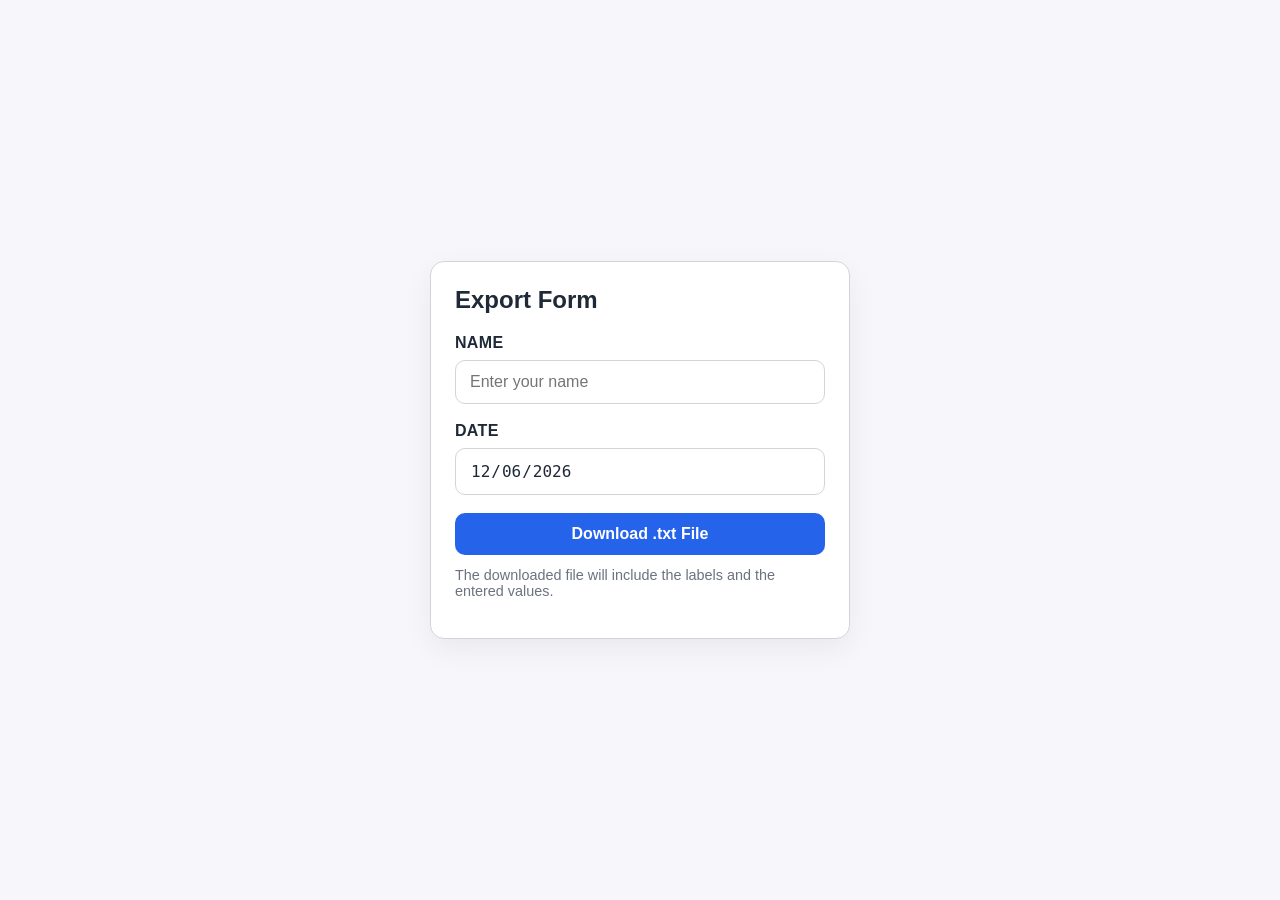
==== form.html @ e6351b22 "Add iframe-friendly form page as form.html" ====
<!doctype html>
<html lang="en">
<head>
  <meta charset="UTF-8" />
  <meta name="viewport" content="width=device-width, initial-scale=1.0" />
  <title>Name and Date Export</title>
  <style>
    :root {
      color-scheme: light;
      --bg: #f7f7fb;
      --card: #ffffff;
      --text: #1f2937;
      --muted: #6b7280;
      --border: #d1d5db;
      --accent: #2563eb;
      --accent-hover: #1d4ed8;
    }

    * { box-sizing: border-box; }

    body {
      margin: 0;
      font-family: Arial, Helvetica, sans-serif;
      background: var(--bg);
      color: var(--text);
      min-height: 100vh;
      display: grid;
      place-items: center;
      padding: 24px;
    }

    .card {
      width: 100%;
      max-width: 420px;
      background: var(--card);
      border: 1px solid var(--border);
      border-radius: 14px;
      padding: 24px;
      box-shadow: 0 10px 30px rgba(0, 0, 0, 0.06);
    }

    h1 {
      margin: 0 0 20px;
      font-size: 1.5rem;
    }

    .field {
      display: flex;
      flex-direction: column;
      gap: 8px;
      margin-bottom: 18px;
    }

    label {
      font-weight: 700;
      letter-spacing: 0.02em;
    }

    input {
      width: 100%;
      padding: 12px 14px;
      border: 1px solid var(--border);
      border-radius: 10px;
      font-size: 1rem;
      color: var(--text);
      background: #fff;
    }

    input:focus {
      outline: 2px solid rgba(37, 99, 235, 0.2);
      border-color: var(--accent);
    }

    button {
      width: 100%;
      border: 0;
      border-radius: 10px;
      padding: 12px 16px;
      font-size: 1rem;
      font-weight: 700;
      cursor: pointer;
      color: white;
      background: var(--accent);
    }

    button:hover {
      background: var(--accent-hover);
    }

    .hint {
      margin-top: 12px;
      color: var(--muted);
      font-size: 0.9rem;
    }
  </style>
</head>
<body>
  <main class="card">
    <h1>Export Form</h1>

    <div class="field">
      <label for="name">NAME</label>
      <input id="name" name="name" type="text" placeholder="Enter your name" />
    </div>

    <div class="field">
      <label for="date">DATE</label>
      <input id="date" name="date" type="date" readonly />
    </div>

    <button id="downloadBtn" type="button">Download .txt File</button>
    <p class="hint">The downloaded file will include the labels and the entered values.</p>
  </main>

  <script>
    const nameInput = document.getElementById('name');
    const dateInput = document.getElementById('date');
    const downloadBtn = document.getElementById('downloadBtn');

    const today = new Date();
    const localDate = new Date(today.getTime() - today.getTimezoneOffset() * 60000)
      .toISOString()
      .split('T')[0];

    dateInput.value = localDate;

    downloadBtn.addEventListener('click', () => {
      const content = `NAME\n${nameInput.value || ''}\n\nDATE\n${dateInput.value}`;
      const blob = new Blob([content], { type: 'text/plain;charset=utf-8' });
      const url = URL.createObjectURL(blob);
      const link = document.createElement('a');

      link.href = url;
      link.download = 'form-data.txt';
      document.body.appendChild(link);
      link.click();
      link.remove();
      URL.revokeObjectURL(url);
    });
  </script>
</body>
</html>
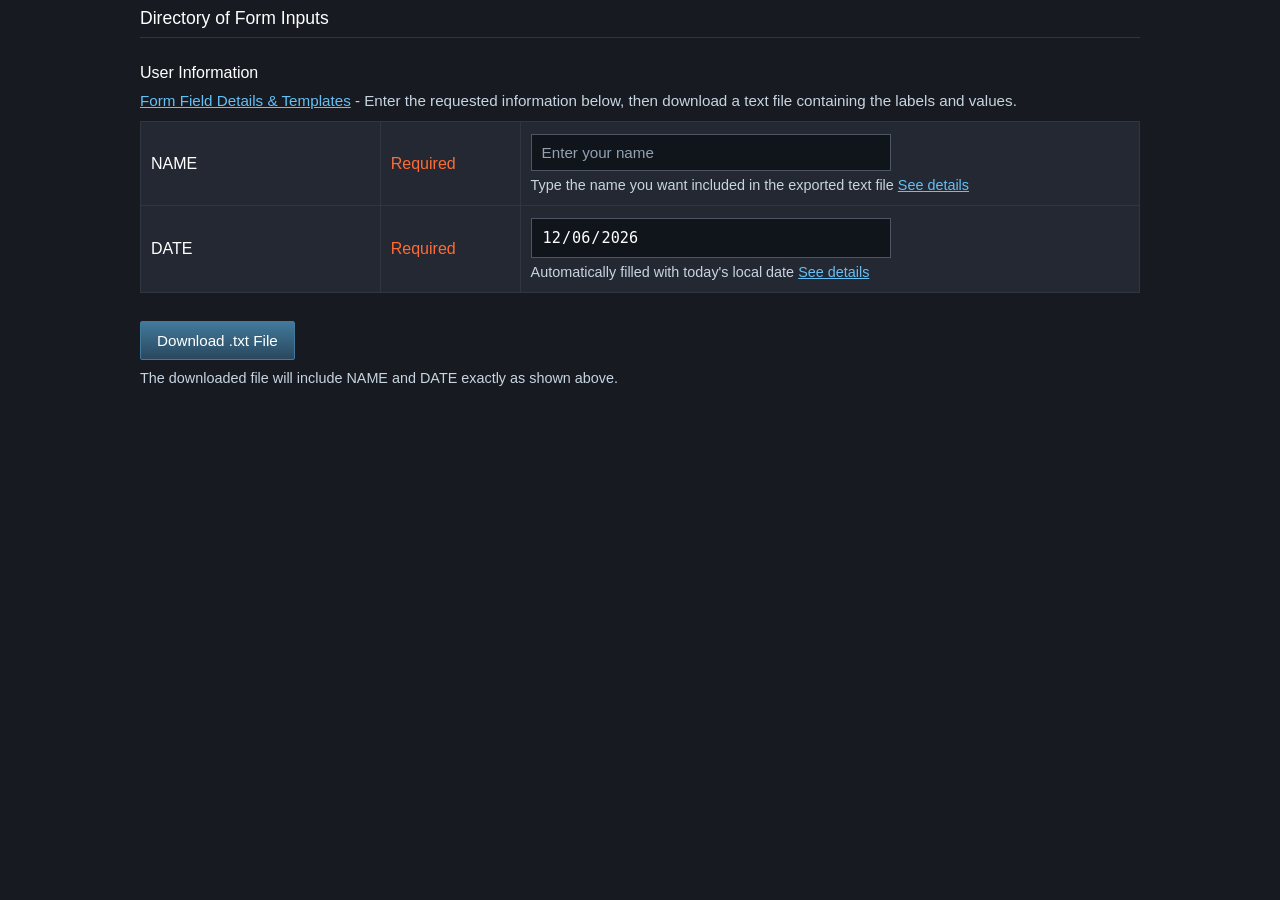
==== commit 6d172837: "Restyle form.html to match dark directory-style layout" ====
--- a/form.html
+++ b/form.html
@@ -6,17 +6,21 @@
   <title>Name and Date Export</title>
   <style>
     :root {
-      color-scheme: light;
-      --bg: #f7f7fb;
-      --card: #ffffff;
-      --text: #1f2937;
-      --muted: #6b7280;
-      --border: #d1d5db;
-      --accent: #2563eb;
-      --accent-hover: #1d4ed8;
-    }
-
-    * { box-sizing: border-box; }
+      color-scheme: dark;
+      --bg: #171a21;
+      --panel: #1f2430;
+      --panel-alt: #232833;
+      --text: #e5e7eb;
+      --muted: #c7d5e0;
+      --border: #2f3541;
+      --accent: #66c0f4;
+      --accent-hover: #8fd6ff;
+      --warn: #ff6b35;
+    }
+
+    * {
+      box-sizing: border-box;
+    }
 
     body {
       margin: 0;
@@ -24,92 +28,197 @@
       background: var(--bg);
       color: var(--text);
       min-height: 100vh;
-      display: grid;
-      place-items: center;
-      padding: 24px;
-    }
-
-    .card {
+      padding: 8px;
+    }
+
+    .wrap {
       width: 100%;
-      max-width: 420px;
-      background: var(--card);
+      max-width: 1000px;
+      margin: 0 auto;
+    }
+
+    .title {
+      font-size: 1.1rem;
+      font-weight: 400;
+      color: #ffffff;
+      margin: 0 0 8px;
+    }
+
+    .rule {
+      border: 0;
+      border-top: 1px solid var(--border);
+      margin: 0 0 26px;
+    }
+
+    .section-title {
+      margin: 0 0 8px;
+      font-size: 1rem;
+      font-weight: 400;
+      color: #ffffff;
+    }
+
+    .section-copy {
+      margin: 0 0 10px;
+      color: var(--muted);
+      line-height: 1.4;
+      font-size: 0.95rem;
+    }
+
+    .section-copy a,
+    .details-link {
+      color: var(--accent);
+      text-decoration: underline;
+    }
+
+    .form-table {
+      width: 100%;
+      border-collapse: collapse;
+      table-layout: fixed;
+      background: var(--panel);
+      margin-bottom: 28px;
+    }
+
+    .form-table td {
       border: 1px solid var(--border);
-      border-radius: 14px;
-      padding: 24px;
-      box-shadow: 0 10px 30px rgba(0, 0, 0, 0.06);
-    }
-
-    h1 {
-      margin: 0 0 20px;
-      font-size: 1.5rem;
-    }
-
-    .field {
+      padding: 12px 10px;
+      vertical-align: middle;
+      background: var(--panel-alt);
+    }
+
+    .form-table td:nth-child(1) {
+      width: 24%;
+      color: #ffffff;
+    }
+
+    .form-table td:nth-child(2) {
+      width: 14%;
+      color: var(--warn);
+      white-space: nowrap;
+    }
+
+    .form-table td:nth-child(3) {
+      width: 62%;
+      color: var(--muted);
+    }
+
+    .input-wrap {
       display: flex;
       flex-direction: column;
-      gap: 8px;
-      margin-bottom: 18px;
-    }
-
-    label {
-      font-weight: 700;
-      letter-spacing: 0.02em;
+      gap: 6px;
+    }
+
+    .input-note {
+      font-size: 0.9rem;
+      color: var(--muted);
     }
 
     input {
       width: 100%;
-      padding: 12px 14px;
-      border: 1px solid var(--border);
-      border-radius: 10px;
-      font-size: 1rem;
-      color: var(--text);
-      background: #fff;
+      max-width: 360px;
+      padding: 9px 10px;
+      border: 1px solid #4b5563;
+      border-radius: 0;
+      font-size: 0.95rem;
+      color: #ffffff;
+      background: #10141b;
+    }
+
+    input::placeholder {
+      color: #93a1b0;
     }
 
     input:focus {
-      outline: 2px solid rgba(37, 99, 235, 0.2);
+      outline: none;
       border-color: var(--accent);
+      box-shadow: 0 0 0 1px rgba(102, 192, 244, 0.25);
+    }
+
+    .actions {
+      margin-top: 10px;
     }
 
     button {
-      width: 100%;
-      border: 0;
-      border-radius: 10px;
-      padding: 12px 16px;
-      font-size: 1rem;
-      font-weight: 700;
+      border: 1px solid #417a9b;
+      border-radius: 2px;
+      padding: 10px 16px;
+      font-size: 0.95rem;
       cursor: pointer;
-      color: white;
-      background: var(--accent);
+      color: #ffffff;
+      background: linear-gradient(to bottom, #417a9b 0%, #2a475e 100%);
     }
 
     button:hover {
-      background: var(--accent-hover);
+      background: linear-gradient(to bottom, #4b8db2 0%, #31546f 100%);
     }
 
     .hint {
-      margin-top: 12px;
+      margin: 10px 0 0;
       color: var(--muted);
       font-size: 0.9rem;
+    }
+
+    @media (max-width: 700px) {
+      .form-table,
+      .form-table tbody,
+      .form-table tr,
+      .form-table td {
+        display: block;
+        width: 100% !important;
+      }
+
+      .form-table tr {
+        margin-bottom: 10px;
+      }
+
+      .form-table td:nth-child(2) {
+        border-top: 0;
+        border-bottom: 0;
+      }
     }
   </style>
 </head>
 <body>
-  <main class="card">
-    <h1>Export Form</h1>
-
-    <div class="field">
-      <label for="name">NAME</label>
-      <input id="name" name="name" type="text" placeholder="Enter your name" />
-    </div>
-
-    <div class="field">
-      <label for="date">DATE</label>
-      <input id="date" name="date" type="date" readonly />
-    </div>
-
-    <button id="downloadBtn" type="button">Download .txt File</button>
-    <p class="hint">The downloaded file will include the labels and the entered values.</p>
+  <main class="wrap">
+    <h1 class="title">Directory of Form Inputs</h1>
+    <hr class="rule" />
+
+    <section>
+      <h2 class="section-title">User Information</h2>
+      <p class="section-copy">
+        <a href="#">Form Field Details &amp; Templates</a>
+        - Enter the requested information below, then download a text file containing the labels and values.
+      </p>
+
+      <table class="form-table" aria-label="Form fields">
+        <tbody>
+          <tr>
+            <td>NAME</td>
+            <td>Required</td>
+            <td>
+              <div class="input-wrap">
+                <input id="name" name="name" type="text" placeholder="Enter your name" />
+                <span class="input-note">Type the name you want included in the exported text file <a class="details-link" href="#">See details</a></span>
+              </div>
+            </td>
+          </tr>
+          <tr>
+            <td>DATE</td>
+            <td>Required</td>
+            <td>
+              <div class="input-wrap">
+                <input id="date" name="date" type="date" readonly />
+                <span class="input-note">Automatically filled with today's local date <a class="details-link" href="#">See details</a></span>
+              </div>
+            </td>
+          </tr>
+        </tbody>
+      </table>
+
+      <div class="actions">
+        <button id="downloadBtn" type="button">Download .txt File</button>
+        <p class="hint">The downloaded file will include NAME and DATE exactly as shown above.</p>
+      </div>
+    </section>
   </main>
 
   <script>
